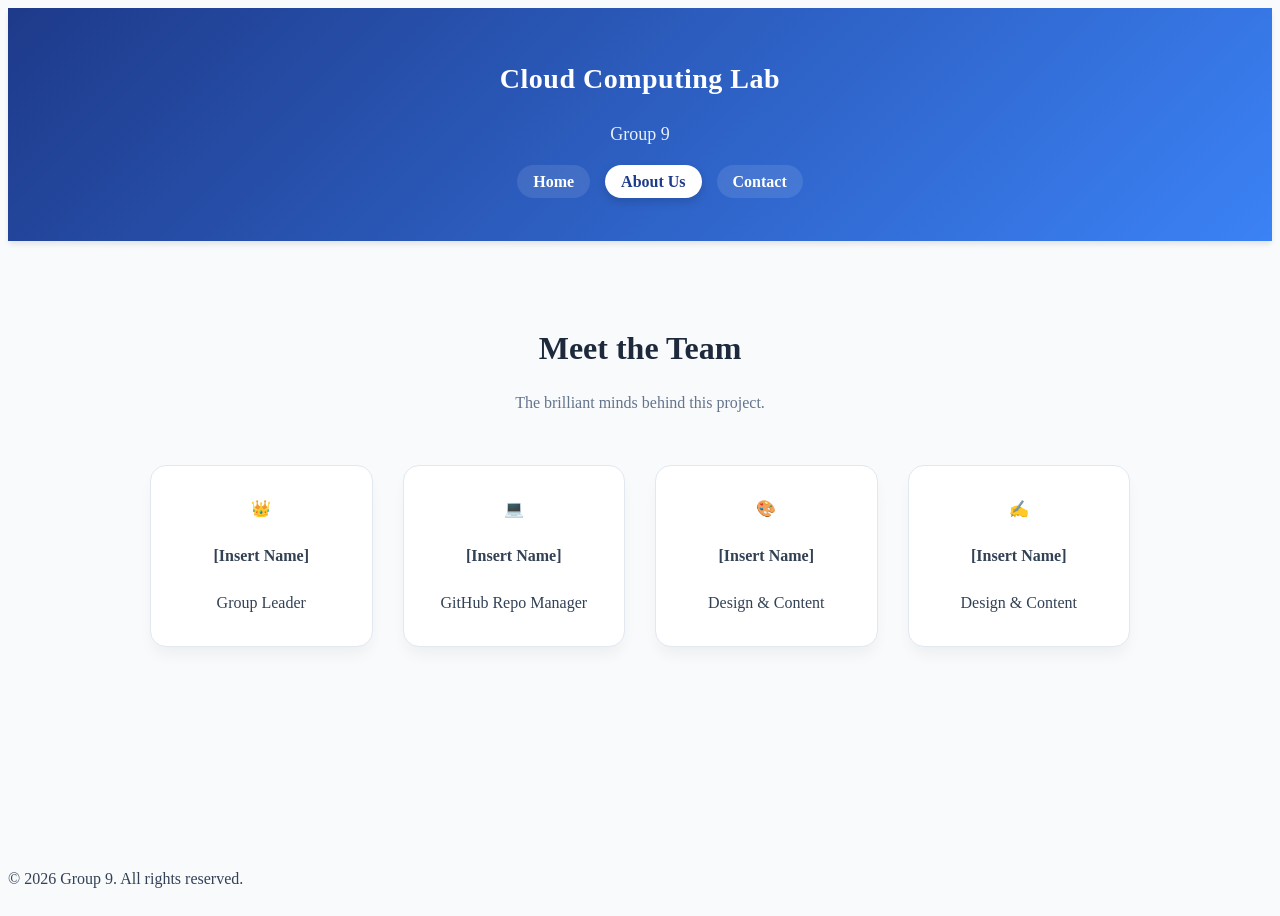
==== about.html @ f0beee06 "Add files via upload" ====
<!DOCTYPE html>
<html lang="en">
<head>
    <meta charset="UTF-8">
    <meta name="viewport" content="width=device-width, initial-scale=1.0">
    <title>About Us | Cloud Computing Lab</title>
    <link rel="stylesheet" href="style.css">
</head>
<body>
    <header class="main-header">
        <h1>Cloud Computing Lab</h1>
        <h2>Group 9</h2>
        <nav>
            <ul class="nav-links">
                <li><a href="index.html">Home</a></li>
                <li><a href="about.html" class="active">About Us</a></li>
                <li><a href="contact.html">Contact</a></li>
            </ul>
        </nav>
    </header>

    <main class="about-container">
        <section class="content">
            <div class="section-title">
                <h3>Meet the Team</h3>
                <p>The brilliant minds behind this project.</p>
            </div>
            
            <div class="team-grid">
                
                <div class="team-card">
                    <div class="avatar">👑</div>
                    <h4>[Insert Name]</h4>
                    <span class="role">Group Leader</span>
                </div>

                <div class="team-card">
                    <div class="avatar">💻</div>
                    <h4>[Insert Name]</h4>
                    <span class="role">GitHub Repo Manager</span>
                </div>

                <div class="team-card">
                    <div class="avatar">🎨</div>
                    <h4>[Insert Name]</h4>
                    <span class="role">Design & Content</span>
                </div>

                <div class="team-card">
                    <div class="avatar">✍️</div>
                    <h4>[Insert Name]</h4>
                    <span class="role">Design & Content</span>
                </div>

            </div>
        </section>
    </main>

    <footer>
        <p>&copy; 2026 Group 9. All rights reserved.</p>
    </footer>

    <script src="script.js"></script>
</body>
</html>
---- style.css ----
/* --- Home Page Specific Styles --- */
.home-card {
    background: #fff;
    border-radius: 16px;
    padding: 40px;
    box-shadow: 0 10px 15px -3px rgba(0, 0, 0, 0.05);
    border: 1px solid #e2e8f0;
    display: flex;
    flex-direction: column;
    align-items: center;
    gap: 30px;
    transition: transform 0.3s ease, box-shadow 0.3s ease;
    margin-top: 20px;
}

.home-card:hover {
    transform: translateY(-5px);
    box-shadow: 0 20px 25px -5px rgba(0, 0, 0, 0.1);
}

.home-text {
    text-align: center;
    font-size: 18px;
    color: #475569;
    max-width: 800px;
    line-height: 1.8;
}

.home-text p {
    margin-bottom: 15px;
}

.home-text strong {
    color: #1e3a8a;
    font-weight: 600;
}

.home-image-wrapper {
    width: 100%;
    max-width: 700px;
    border-radius: 12px;
    overflow: hidden;
    margin-top: 10px;
}

.shadow-img {
    width: 100%;
    height: auto;
    display: block;
    border-radius: 12px;
    box-shadow: 0 8px 15px rgba(0, 0, 0, 0.1);
    transition: transform 0.4s ease;
}

/* Subtle zoom effect on image hover */
.shadow-img:hover {
    transform: scale(1.02);
}

//* --- Modern Reset & Base Styles --- */
* {
    margin: 0;
    padding: 0;
    box-sizing: border-box;
    font-family: 'Inter', sans-serif;
}

body {
    background-color: #f8fafc; /* Softer, modern off-white background */
    color: #334155;
    line-height: 1.6;
    display: flex;
    flex-direction: column;
    min-height: 100vh;
}

/* --- Header & Navigation --- */
.main-header {
    background: linear-gradient(135deg, #1e3a8a 0%, #3b82f6 100%); /* Cool blue gradient */
    color: #fff;
    padding: 30px 0;
    text-align: center;
    box-shadow: 0 4px 6px -1px rgba(0, 0, 0, 0.1);
}

.main-header h1 {
    font-size: 28px;
    font-weight: 700;
    letter-spacing: 0.5px;
}

.main-header h2 {
    font-size: 18px;
    font-weight: 300;
    margin-bottom: 20px;
    opacity: 0.9;
}

.nav-links {
    list-style: none;
    display: flex;
    justify-content: center;
    gap: 15px;
}

.nav-links a {
    color: #fff;
    text-decoration: none;
    font-weight: 600;
    padding: 8px 16px;
    border-radius: 20px; /* Pill-shaped buttons */
    transition: all 0.3s ease;
    background-color: rgba(255, 255, 255, 0.1);
}

.nav-links a:hover, .nav-links a.active {
    background-color: #fff;
    color: #1e3a8a;
    box-shadow: 0 4px 10px rgba(0,0,0,0.15);
}

/* --- Main Content Area --- */
.about-container {
    flex: 1;
    padding: 50px 20px;
    display: flex;
    justify-content: center;
}

.content {
    max-width: 1000px;
    width: 100%;
}

.section-title {
    text-align: center;
    margin-bottom: 40px;
}

.section-title h3 {
    font-size: 32px;
    color: #1e293b;
    margin-bottom: 10px;
}

.section-title p {
    font-size: 16px;
    color: #64748b;
}

/* --- The Magic: Team Grid & Cards --- */
.team-grid {
    display: grid;
    grid-template-columns: repeat(auto-fit, minmax(220px, 1fr));
    gap: 30px;
    padding: 10px;
}

.team-card {
    background: #fff;
    border-radius: 16px;
    padding: 30px 20px;
    text-align: center;
    box-shadow: 0 10px 15px -3px rgba(0, 0, 0, 0.05);
    transition: transform 0.3s ease, box-shadow 0.3s ease;
    border: 1px solid #e2e8f0;
}

/* Float effect on hover */
.team-card:hover {
    transform: translateY(-10px);
    box-shadow: 0 20px 25px -5px rgba(0, 0, 0, 0.1);
}

/* --- Contact Page Specific Styles --- */
.page-container {
    flex: 1;
    padding: 50px 20px;
    display: flex;
    justify-content: center;
}

.contact-wrapper {
    display: flex;
    flex-wrap: wrap;
    gap: 30px;
    margin-top: 20px;
    justify-content: center;
}

.contact-card {
    background: #fff;
    border-radius: 16px;
    padding: 40px 30px;
    box-shadow: 0 10px 15px -3px rgba(0, 0, 0, 0.05);
    border: 1px solid #e2e8f0;
    flex: 1;
    min-width: 300px;
    transition: transform 0.3s ease, box-shadow 0.3s ease;
}

.contact-card:hover {
    transform: translateY(-5px);
    box-shadow: 0 20px 25px -5px rgba(0, 0, 0, 0.1);
}

/* Contact Info Layout */
.info-item {
    display: flex;
    align-items: center;
    gap: 20px;
    margin-bottom: 25px;
}

.info-item:last-child {
    margin-bottom: 0;
}

.icon-circle {
    font-size: 24px;
    background: #eff6ff;
    width: 60px;
    height: 60px;
    display: flex;
    align-items: center;
    justify-content: center;
    border-radius: 50%;
    box-shadow: inset 0 2px 4px rgba(0,0,0,0.05);
}

.info-text h4 {
    font-size: 14px;
    text-transform: uppercase;
    letter-spacing: 1px;
    color: #64748b;
    margin-bottom: 4px;
}

.text-link {
    color: #1e3a8a;
    text-decoration: none;
    font-weight: 600;
    font-size: 16px;
    transition: color 0.3s;
}

.text-link:hover {
    color: #3b82f6;
    text-decoration: underline;
}

/* Action Card Layout */
.action-card {
    display: flex;
    flex-direction: column;
    justify-content: center;
    align-items: center;
    text-align: center;
    background: linear-gradient(135deg, #f8fafc 0%, #eff6ff 100%);
}

.action-card h4 {
    font-size: 22px;
    color: #0f172a;
    margin-bottom: 10px;
}

.action-card p {
    color: #64748b;
    margin-bottom: 25px;
}

/* Beautiful Button Styling */
.primary-btn {
    background: linear-gradient(135deg, #1e3a8a 0%, #3b82f6 100%);
    color: white;
    border: none;
    padding: 14px 32px;
    font-size: 16px;
    font-weight: 600;
    border-radius: 30px;
    cursor: pointer;
    box-shadow: 0 4px 10px rgba(59, 130, 246, 0.3);
    transition: all 0.3s ease;
}

.primary-btn:hover {
    transform: scale(1.05);
    box-shadow: 0 6px 15px rgba(59, 130, 246, 0.4);
}

.primary-btn:active {
    transform: scale(0.98);
}
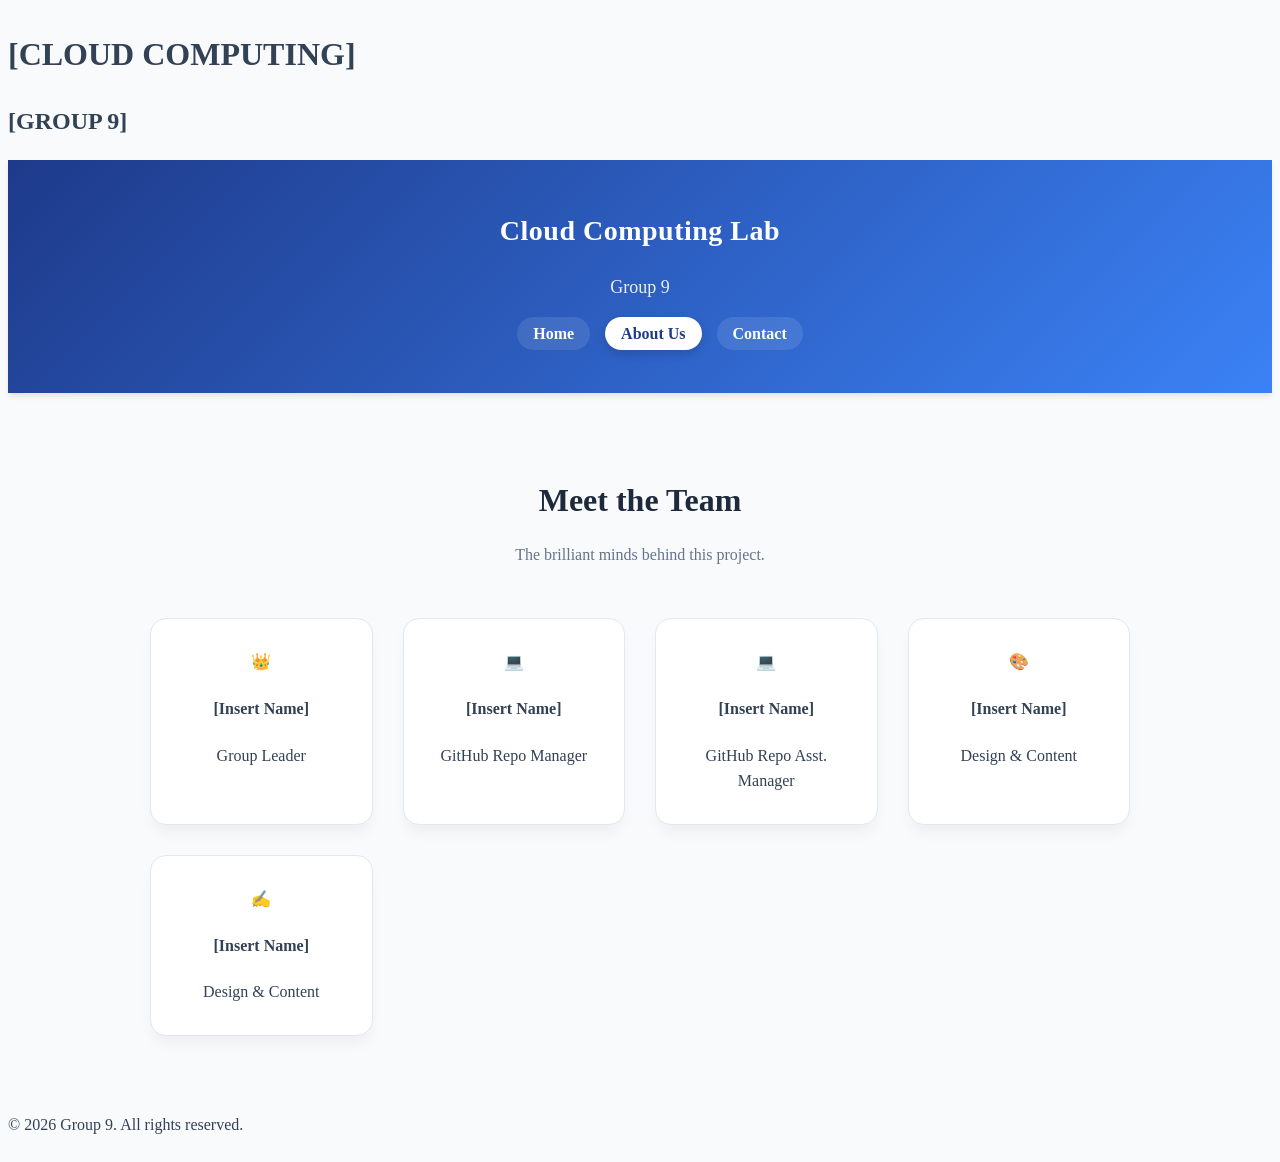
==== commit 847b2e2b: "Update about file" ====
--- a/about.html
+++ b/about.html
@@ -5,6 +5,19 @@
     <meta name="viewport" content="width=device-width, initial-scale=1.0">
     <title>About Us | Cloud Computing Lab</title>
     <link rel="stylesheet" href="style.css">
+</head>
+<body>
+    <header>
+        <h1>[CLOUD COMPUTING]</h1>
+        <h2>[GROUP 9]</h2>
+     <!DOCTYPE html>
+<html lang="en">
+<head>
+    <meta charset="UTF-8">
+    <meta name="viewport" content="width=device-width, initial-scale=1.0">
+    <title>About Us | Group 9</title>
+    <link rel="stylesheet" href="style.css">
+    <link href="https://fonts.googleapis.com/css2?family=Inter:wght@300;400;600;700&display=swap" rel="stylesheet">
 </head>
 <body>
     <header class="main-header">
@@ -41,6 +54,12 @@
                 </div>
 
                 <div class="team-card">
+                    <div class="avatar">💻</div>
+                    <h4>[Insert Name]</h4>
+                    <span class="role">GitHub Repo Asst. Manager</span>
+                </div>
+
+                <div class="team-card">
                     <div class="avatar">🎨</div>
                     <h4>[Insert Name]</h4>
                     <span class="role">Design & Content</span>
@@ -62,4 +81,4 @@
 
     <script src="script.js"></script>
 </body>
-</html>+</html>
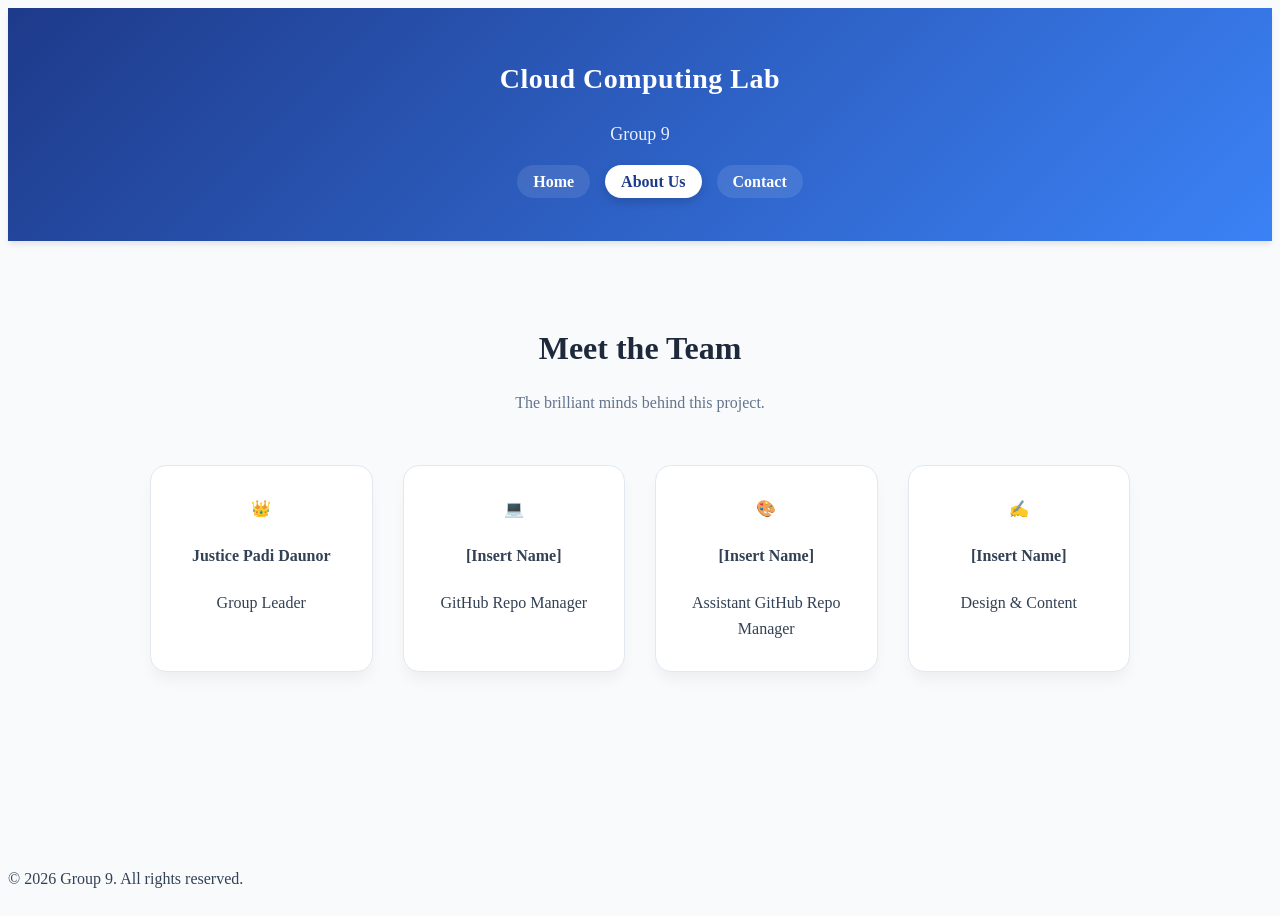
==== commit e46ceca3: "Modify team member information in about.html Updated team member details and roles in the About Us s" ====
--- a/about.html
+++ b/about.html
@@ -5,19 +5,6 @@
     <meta name="viewport" content="width=device-width, initial-scale=1.0">
     <title>About Us | Cloud Computing Lab</title>
     <link rel="stylesheet" href="style.css">
-</head>
-<body>
-    <header>
-        <h1>[CLOUD COMPUTING]</h1>
-        <h2>[GROUP 9]</h2>
-     <!DOCTYPE html>
-<html lang="en">
-<head>
-    <meta charset="UTF-8">
-    <meta name="viewport" content="width=device-width, initial-scale=1.0">
-    <title>About Us | Group 9</title>
-    <link rel="stylesheet" href="style.css">
-    <link href="https://fonts.googleapis.com/css2?family=Inter:wght@300;400;600;700&display=swap" rel="stylesheet">
 </head>
 <body>
     <header class="main-header">
@@ -43,7 +30,7 @@
                 
                 <div class="team-card">
                     <div class="avatar">👑</div>
-                    <h4>[Insert Name]</h4>
+                    <h4>Justice Padi Daunor</h4>
                     <span class="role">Group Leader</span>
                 </div>
 
@@ -54,15 +41,9 @@
                 </div>
 
                 <div class="team-card">
-                    <div class="avatar">💻</div>
-                    <h4>[Insert Name]</h4>
-                    <span class="role">GitHub Repo Asst. Manager</span>
-                </div>
-
-                <div class="team-card">
                     <div class="avatar">🎨</div>
                     <h4>[Insert Name]</h4>
-                    <span class="role">Design & Content</span>
+                    <span class="role">Assistant GitHub Repo Manager</span>
                 </div>
 
                 <div class="team-card">
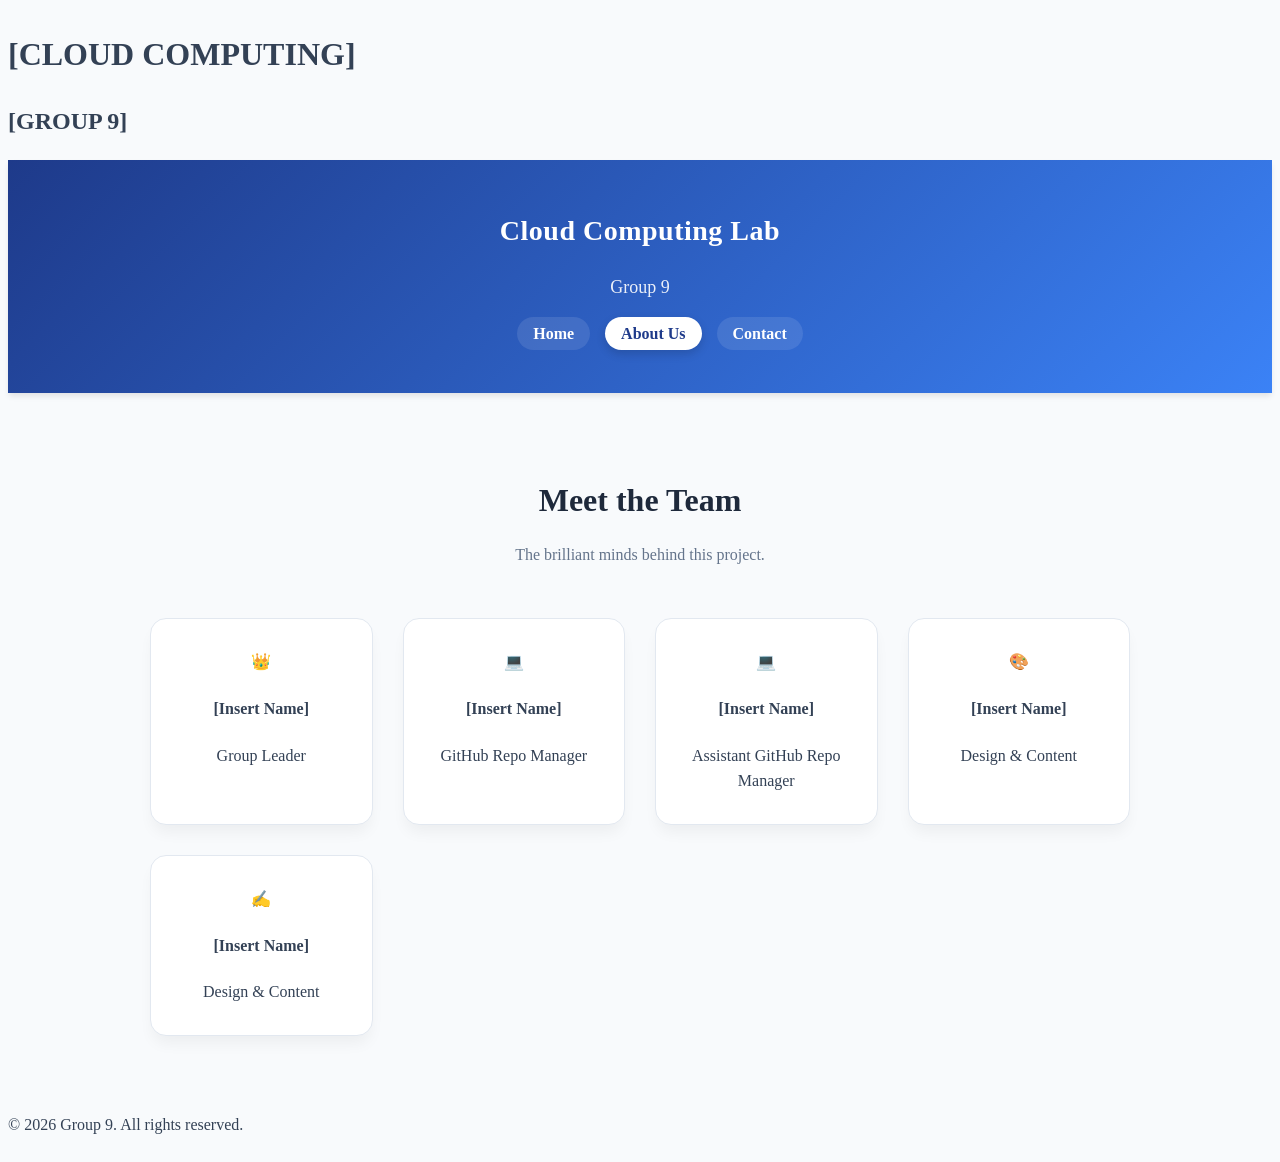
==== commit 5fff2ffe: "Fix HTML structure and update team roles" ====
--- a/about.html
+++ b/about.html
@@ -5,6 +5,19 @@
     <meta name="viewport" content="width=device-width, initial-scale=1.0">
     <title>About Us | Cloud Computing Lab</title>
     <link rel="stylesheet" href="style.css">
+</head>
+<body>
+    <header>
+        <h1>[CLOUD COMPUTING]</h1>
+        <h2>[GROUP 9]</h2>
+     <!DOCTYPE html>
+<html lang="en">
+<head>
+    <meta charset="UTF-8">
+    <meta name="viewport" content="width=device-width, initial-scale=1.0">
+    <title>About Us | Group 9</title>
+    <link rel="stylesheet" href="style.css">
+    <link href="https://fonts.googleapis.com/css2?family=Inter:wght@300;400;600;700&display=swap" rel="stylesheet">
 </head>
 <body>
     <header class="main-header">
@@ -30,7 +43,7 @@
                 
                 <div class="team-card">
                     <div class="avatar">👑</div>
-                    <h4>Justice Padi Daunor</h4>
+                    <h4>[Insert Name]</h4>
                     <span class="role">Group Leader</span>
                 </div>
 
@@ -41,9 +54,15 @@
                 </div>
 
                 <div class="team-card">
+                    <div class="avatar">💻</div>
+                    <h4>[Insert Name]</h4>
+                    <span class="role">Assistant GitHub Repo Manager</span>
+                </div>
+
+                <div class="team-card">
                     <div class="avatar">🎨</div>
                     <h4>[Insert Name]</h4>
-                    <span class="role">Assistant GitHub Repo Manager</span>
+                    <span class="role">Design & Content</span>
                 </div>
 
                 <div class="team-card">
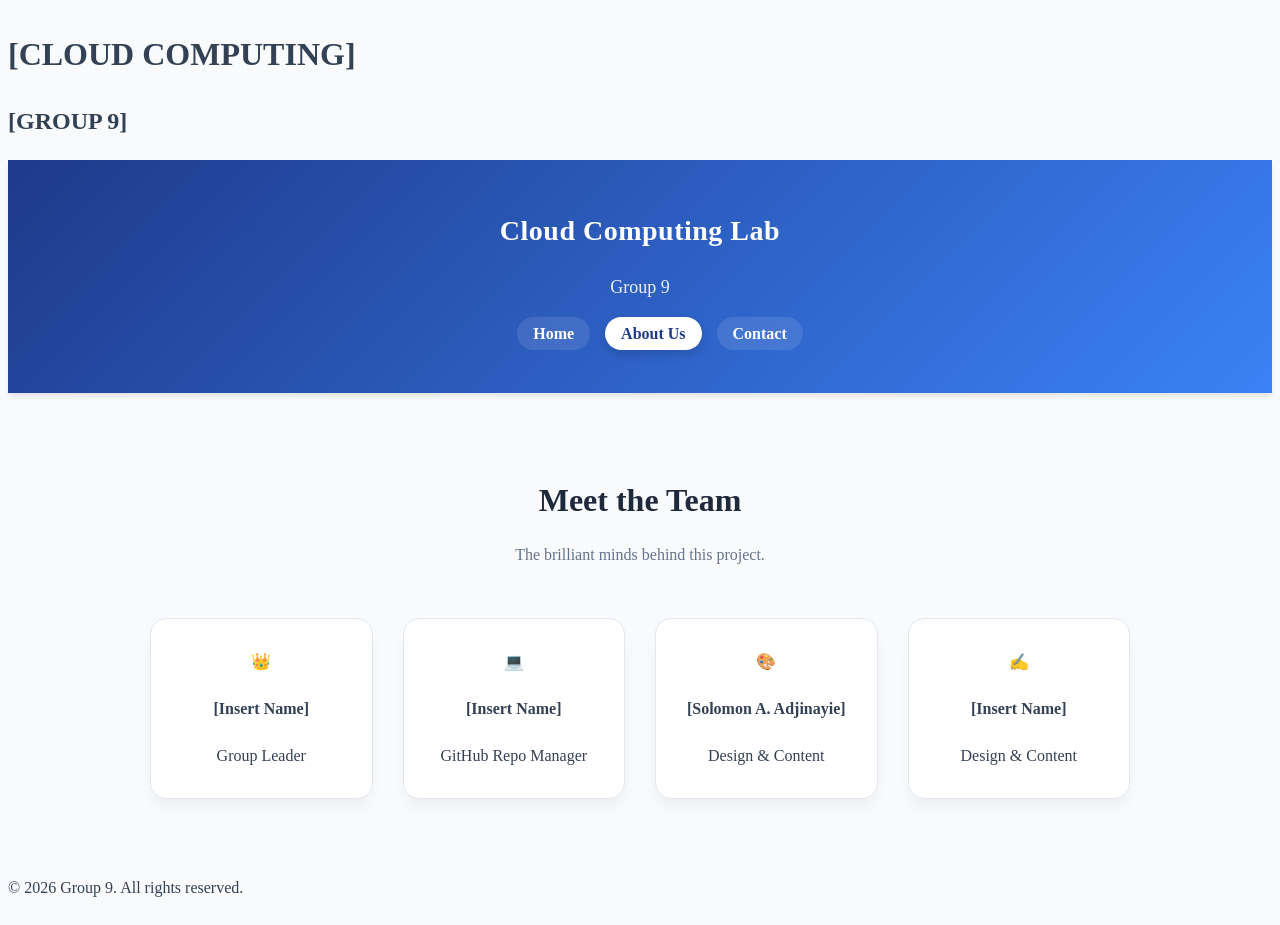
==== commit d7281a05: "Refactor about.html structure and content" ====
--- a/about.html
+++ b/about.html
@@ -54,14 +54,8 @@
                 </div>
 
                 <div class="team-card">
-                    <div class="avatar">💻</div>
-                    <h4>[Insert Name]</h4>
-                    <span class="role">Assistant GitHub Repo Manager</span>
-                </div>
-
-                <div class="team-card">
                     <div class="avatar">🎨</div>
-                    <h4>[Insert Name]</h4>
+                    <h4>[Solomon A. Adjinayie]</h4>
                     <span class="role">Design & Content</span>
                 </div>
 
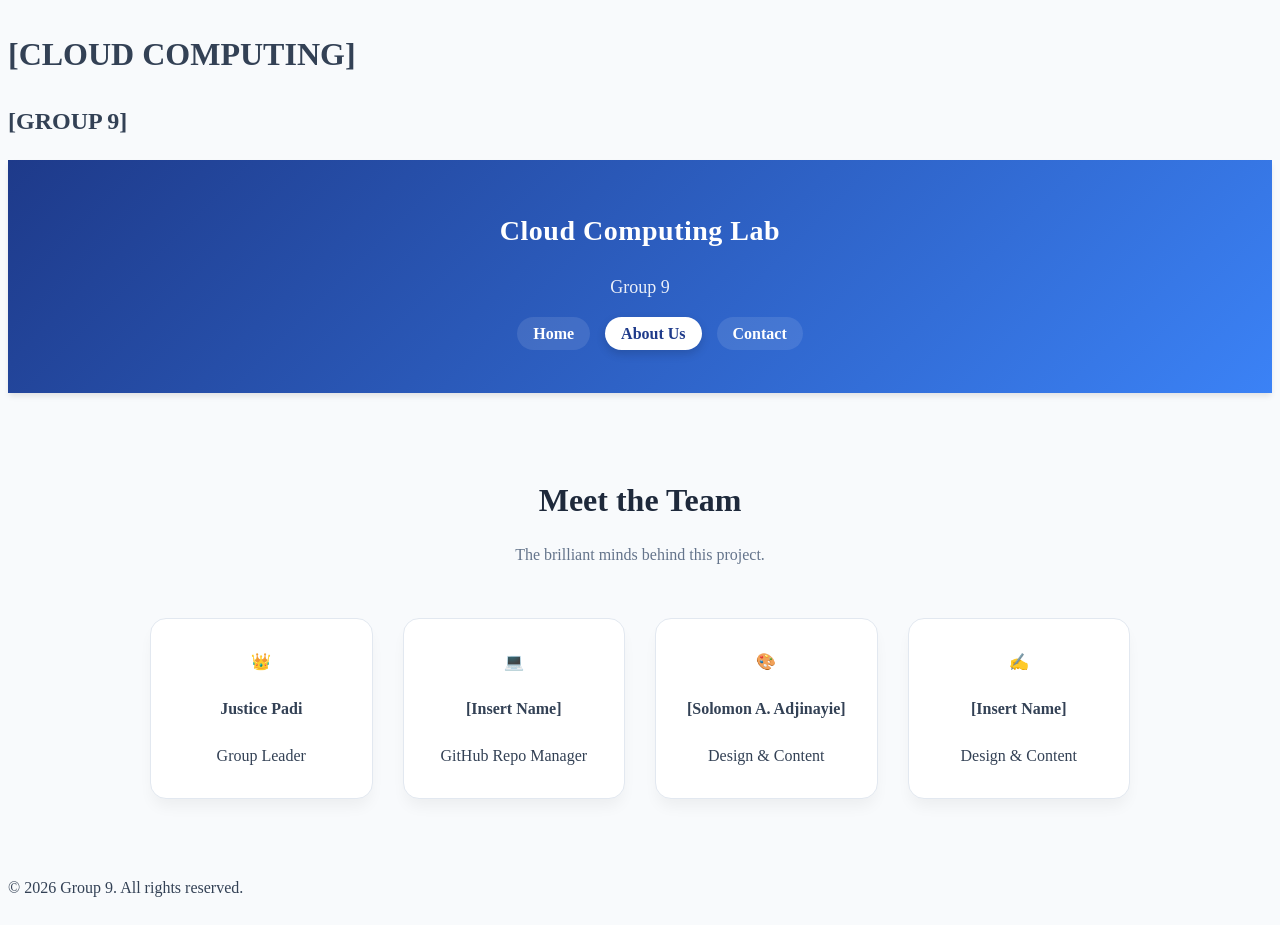
==== commit c7950e09: "Revise team member details in about.html Updated team member names and roles in the About Us section" ====
--- a/about.html
+++ b/about.html
@@ -43,7 +43,7 @@
                 
                 <div class="team-card">
                     <div class="avatar">👑</div>
-                    <h4>[Insert Name]</h4>
+                    <h4>Justice Padi</h4>
                     <span class="role">Group Leader</span>
                 </div>
 
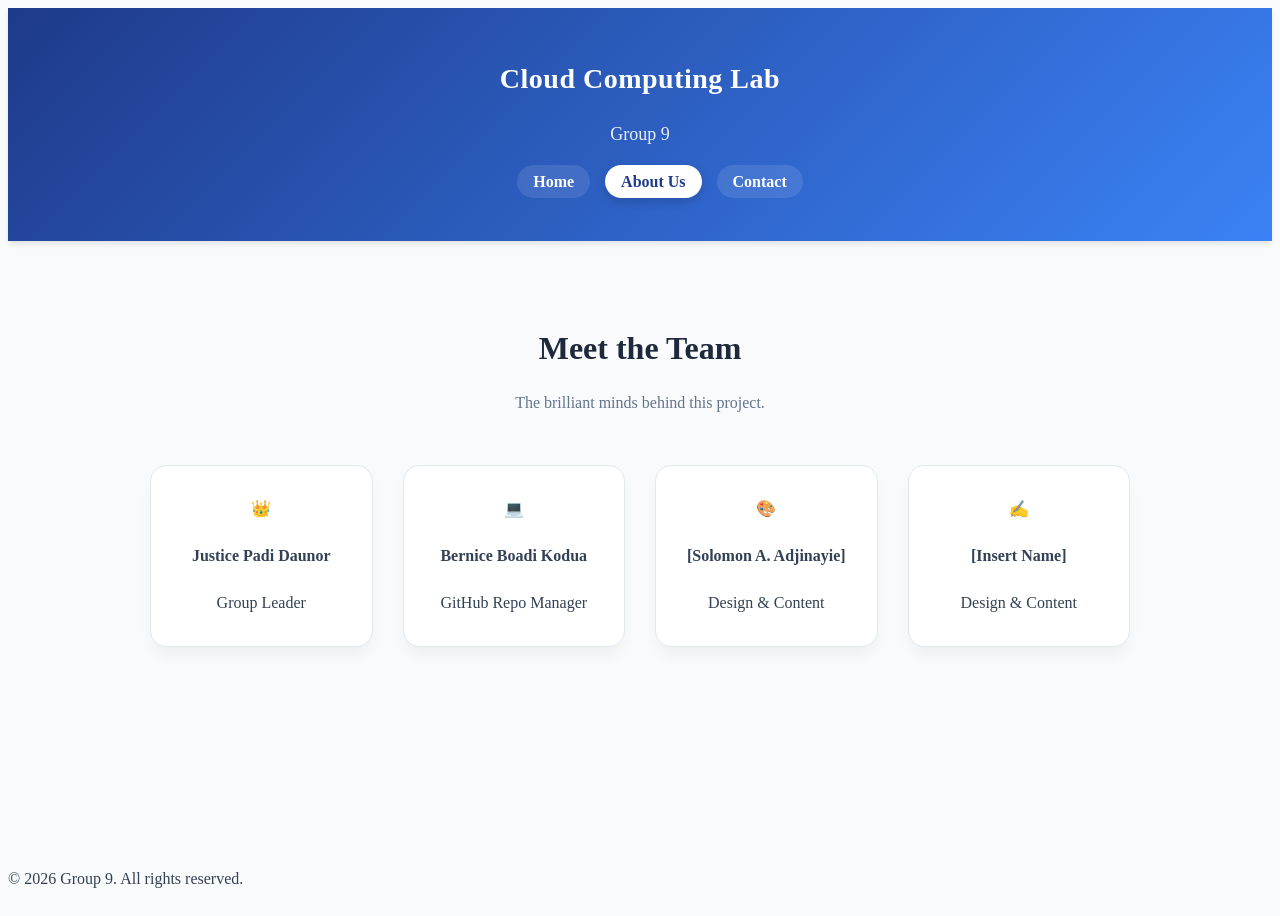
==== commit 18a84f50: "Merge branch 'main' into sub-main" ====
--- a/about.html
+++ b/about.html
@@ -5,19 +5,6 @@
     <meta name="viewport" content="width=device-width, initial-scale=1.0">
     <title>About Us | Cloud Computing Lab</title>
     <link rel="stylesheet" href="style.css">
-</head>
-<body>
-    <header>
-        <h1>[CLOUD COMPUTING]</h1>
-        <h2>[GROUP 9]</h2>
-     <!DOCTYPE html>
-<html lang="en">
-<head>
-    <meta charset="UTF-8">
-    <meta name="viewport" content="width=device-width, initial-scale=1.0">
-    <title>About Us | Group 9</title>
-    <link rel="stylesheet" href="style.css">
-    <link href="https://fonts.googleapis.com/css2?family=Inter:wght@300;400;600;700&display=swap" rel="stylesheet">
 </head>
 <body>
     <header class="main-header">
@@ -43,13 +30,13 @@
                 
                 <div class="team-card">
                     <div class="avatar">👑</div>
-                    <h4>Justice Padi</h4>
+                    <h4>Justice Padi Daunor</h4>
                     <span class="role">Group Leader</span>
                 </div>
 
                 <div class="team-card">
                     <div class="avatar">💻</div>
-                    <h4>[Insert Name]</h4>
+                    <h4>Bernice Boadi Kodua</h4>
                     <span class="role">GitHub Repo Manager</span>
                 </div>
 
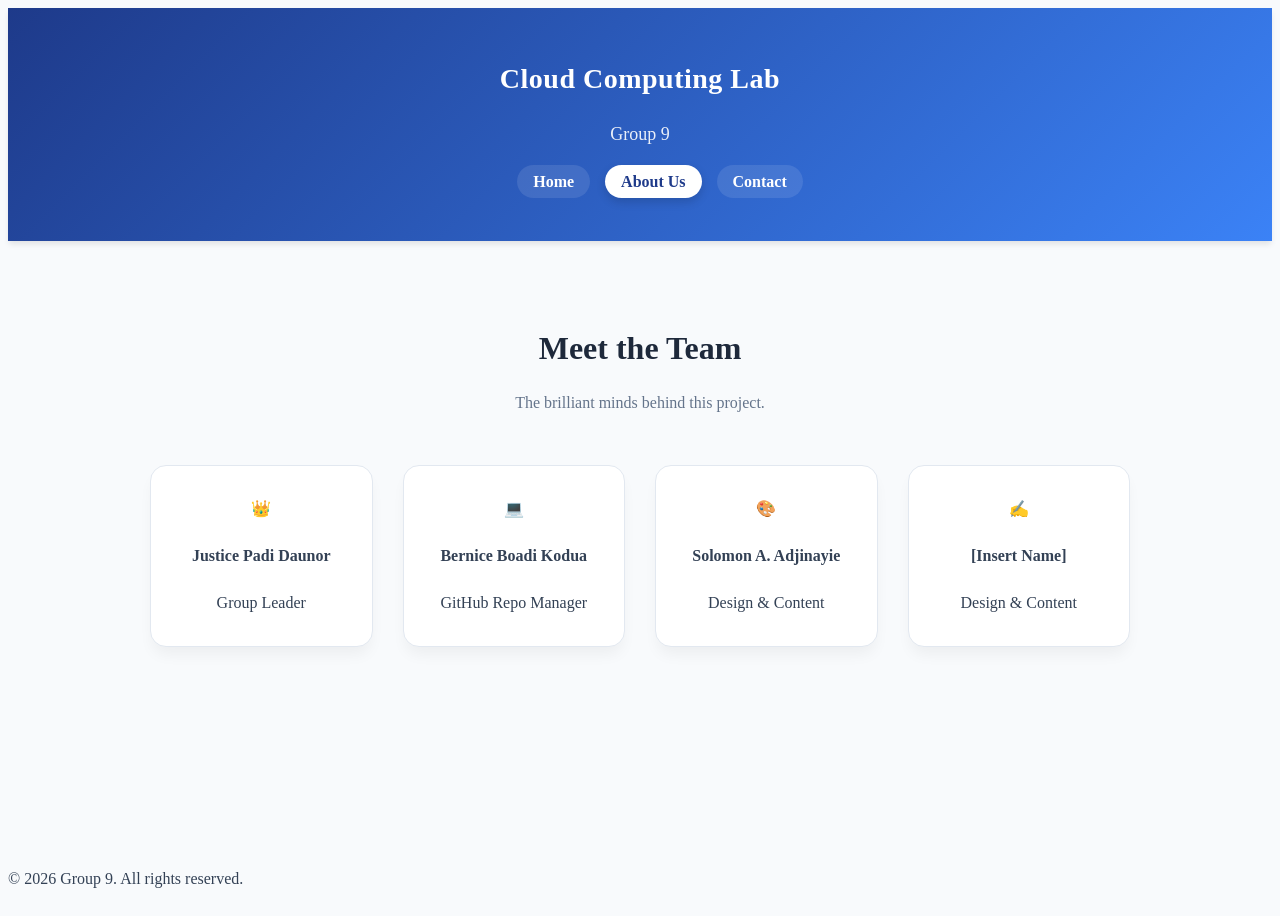
==== commit 3213c290: "Update about.html" ====
--- a/about.html
+++ b/about.html
@@ -42,7 +42,7 @@
 
                 <div class="team-card">
                     <div class="avatar">🎨</div>
-                    <h4>[Solomon A. Adjinayie]</h4>
+                    <h4>Solomon A. Adjinayie</h4>
                     <span class="role">Design & Content</span>
                 </div>
 
